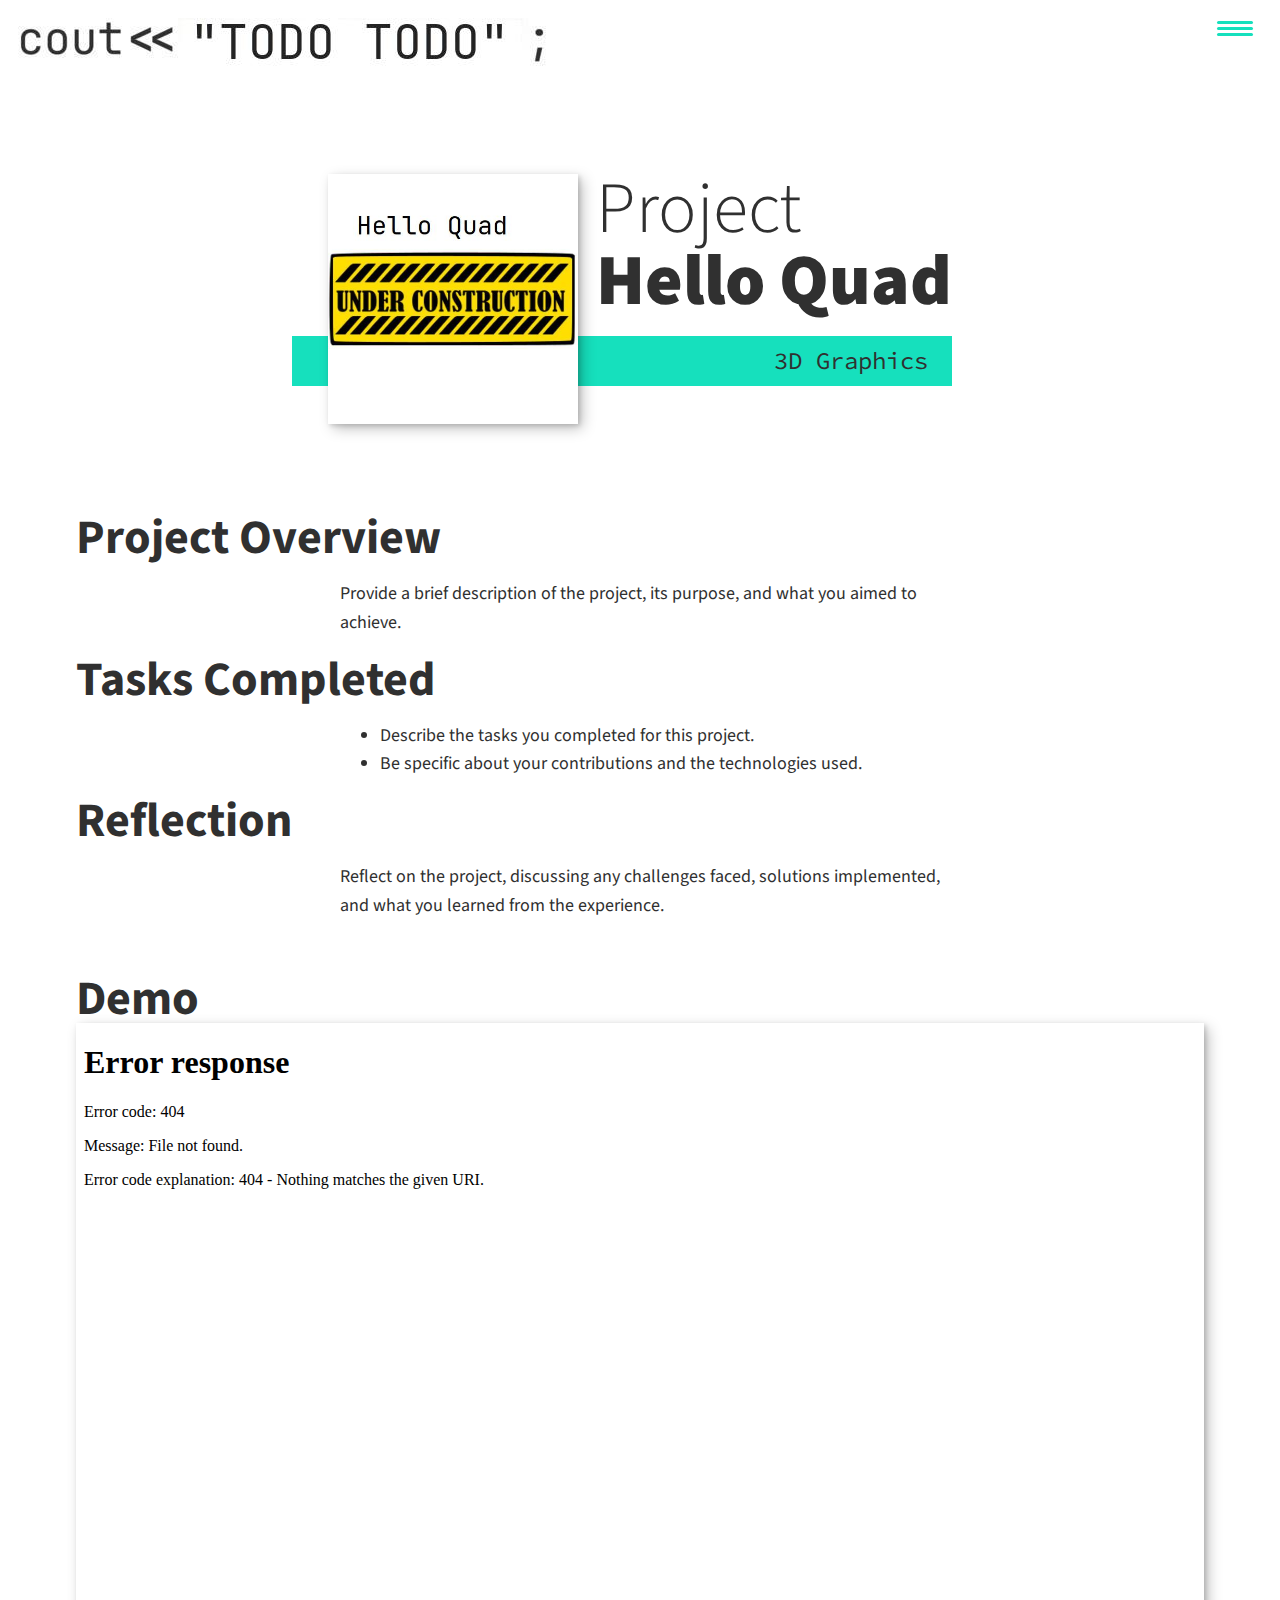
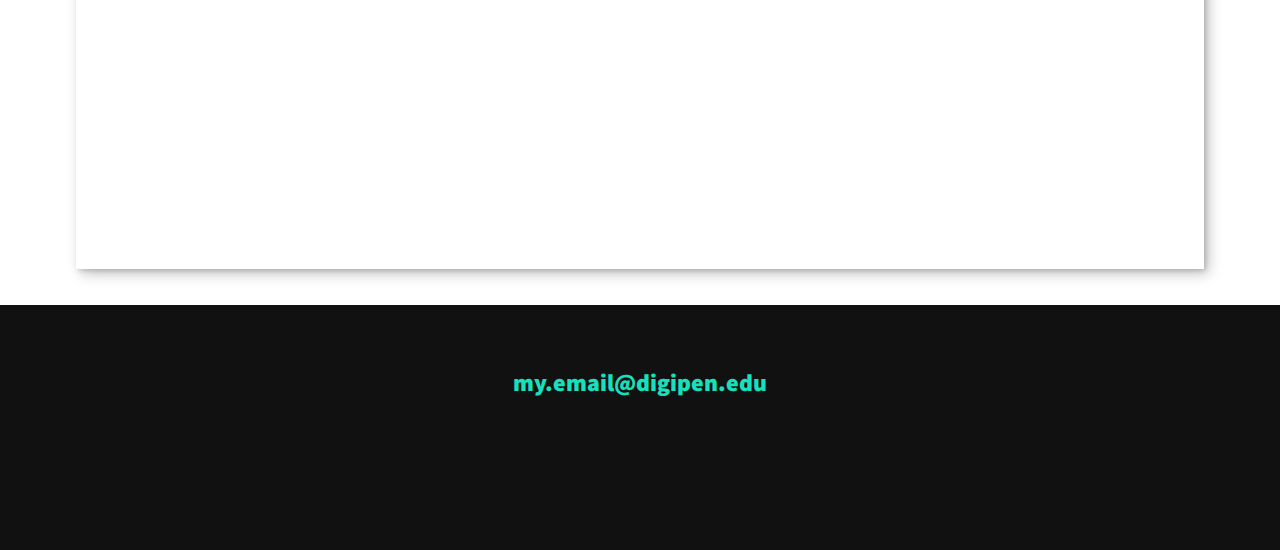
==== portfolio/01_hello.html @ ddee116c "set up" ====
<!-- https://youtu.be/_xkSvufmjEs?si=mh-MXT2ZdUasYAYn&t=3416 -->
<!-- adobe.ly/2GAgF93 -->
<!-- https://scrimba.com/build-and-deploy-your-portfolio-c012 -->
<!DOCTYPE html>
<html lang="en">

<head>
    <meta charset="UTF-8">
    <link rel="icon" type="image/svg+xml" href="../img/face.jpg">

    <!-- Help auto scale for desktop & mobile -->
    <meta name="viewport" content="width=device-width, initial-scale=1.0">
    <title>STUDENT TODO Website</title>

    <!-- Normalize the difference across browsers  https://necolas.github.io/normalize.css/ -->
    <link rel="stylesheet" href="../external/normalize.css">

    <link rel="stylesheet" href="https://cdnjs.cloudflare.com/ajax/libs/font-awesome/5.11.2/css/all.css"
        integrity="sha256-46qynGAkLSFpVbEBog43gvNhfrOj+BmwXdxFgVK/Kvc=" crossorigin="anonymous" />

    <!-- https://fonts.google.com/selection/embed -->
    <link rel="preconnect" href="https://fonts.googleapis.com">
    <link rel="preconnect" href="https://fonts.gstatic.com" crossorigin>
    <link
        href="https://fonts.googleapis.com/css2?family=Source+Code+Pro:ital,wght@0,200..900;1,200..900&family=Source+Sans+3:ital,wght@0,200..900;1,200..900&display=swap"
        rel="stylesheet">

    <link rel="stylesheet" href="../css/style.css">
</head>

<body>
    <header>
        <div class="logo">
            <!-- alt text can be blank since the logo is purely decorative and putting something like logo isn't actually helpful -->
            <img src="../img/cout.jpg" alt="">
        </div>
        <button class="nav-toggle" aria-label="toggle navigation">
            <span class="hamburger"></span>
        </button>
        <nav class="nav">
            <ul class="nav__list">
                <li class="nav__item">
                    <a href="../index.html" class="nav__link">Home</a>
                </li>
                <li class="nav__item">
                    <a href="../index.html#skills" class="nav__link">Skills</a>
                </li>
                <li class="nav__item">
                    <a href="../index.html#about" class="nav__link">About Me</a>
                </li>
                <li class="nav__item">
                    <a href="../index.html#projects" class="nav__link">Projects</a>
                </li>
                <li class="nav__item">
                    <a href="../index.html#resume" class="nav__link">Resume</a>
                </li>
            </ul>
        </nav>
    </header>

    <!-- Introduction -->
    <section class="intro">
        <h1 class="section__title section__title--intro">
            Project <strong>Hello Quad</strong>
        </h1>
        <p class="section__subtitle section__subtitle--intro">3D Graphics</p>
        <img src="../img/portfolio_thumbnails/01_hello.jpg" alt="a picture of this portfolio item" class="intro__img">
    </section>

    <div class="portfolio-item-individual">
        <h2>Project Overview</h2>
        <p>Provide a brief description of the project, its purpose, and what you aimed to achieve.</p>

        <h2>Tasks Completed</h2>
        <ul>
            <li>Describe the tasks you completed for this project.</li>
            <li>Be specific about your contributions and the technologies used.</li>
        </ul>

        <h2>Reflection</h2>
        <p>Reflect on the project, discussing any challenges faced, solutions implemented, and what you learned from the
            experience.</p>
    </div>

    <div class="portfolio-item-individual">
        <h2>Demo</h2>
        <!-- TODO demo the webgl version of the project -->
        <iframe id="demo" src="../webgl/D01HelloQuad/graphics_fun.html"></iframe>
    </div>


    <!-- Footer -->
    <footer class="footer">
        <a href="mailto:my.email@digipen.edu" class="footer__link">my.email@digipen.edu</a>
        <ul class="social-list">
            <li class="social-list__item">
                <a class="social-list__link" href="https://linkedin.com/in/mylinkedinid">
                    <i class="fab fa-linkedin"></i>
                </a>
            </li>
            <li class="social-list__item">
                <a class="social-list__link" href="https://github.com/mygithubid">
                    <i class="fab fa-github"></i>
                </a>
            </li>
            <!-- Want to list more? search : https://fontawesome.com/v5/search?ic=brands -->
        </ul>
    </footer>

    <script src="../js/index.js"></script>

</body>

</html>
---- css/style.css ----
/* make padding within widths rather calculating with total width? */
*,
*::before,
*::after {
  box-sizing: border-box;
}

/* Custom Properties */

:root {
  --ff-primary: "Source Sans 3", sans-serif;
  --ff-secondary: "Source Code Pro", monospace;

  --fw-reg: 300;
  --fw-bold: 900;

  --clr-light: #ffffff;
  --clr-dark: #303030;
  --clr-accent: #16e0bd;

  --fs-h1: 3rem;
  --fs-h2: 2.25rem;
  --fs-h3: 1.25rem;
  --fs-body: 1rem;

  --bs: 0.25em 0.25em 0.75em rgba(0, 0, 0, 0.25),
    0.125em 0.125em 0.25em rgba(0, 0, 0, 0.15);
}

/* With wider screens use differnt/bigger numbers */
@media (min-width: 800px) {
  :root {
    --fs-h1: 4.5rem;
    --fs-h2: 3rem;
    --fs-h3: 1.5rem;
    --fs-body: 1.125rem;
  }
}

/* General Styles */

html {
  scroll-behavior: smooth;
}

body {
  background: var(--clr-light);
  color: var(--clr-dark);
  margin: 0;
  font-family: var(--ff-primary);
  font-size: var(--fs-body);
  line-height: 1.6;
}

section {
  padding: 5em 2em;
}

img {
  display: block;
  max-width: 100%;
}

strong {
  font-weight: var(--fw-bold);
}

:focus {
  outline: 3px solid var(--clr-accent);
  outline-offset: 3px;
}

.btn {
  display: inline-block;
  padding: 0.5em 2.5em;
  background: var(--clr-accent);
  color: var(--clr-dark);
  text-decoration: none;
  cursor: pointer;
  font-size: 0.8rem;
  text-transform: uppercase;
  letter-spacing: 2px;
  font-weight: var(--fw-bold);
  transition: transform 200ms ease-in-out;
}

.btn:hover {
  transform: scale(1.1);
}

/* Typography */

h1,
h2,
h3 {
  line-height: 1;
  margin: 0;
}

h1 {
  font-size: var(--fs-h1);
}

h2 {
  font-size: var(--fs-h2);
}

h3 {
  font-size: var(--fs-h3);
}

.section__title {
  margin-bottom: 0.25rem;
}

.section__title--intro {
  font-weight: var(--fw-reg);
}

.section__title--intro strong {
  display: block;
}

.section__subtitle {
  margin: 0;
  font-size: var(--fs-h3);
}

.section__subtitle--intro,
.section__subtitle--about {
  background: var(--clr-accent);
  padding: 0.25em 1em;
  font-family: var(--ff-secondary);
  margin-bottom: 1em;
}

.section__subtitle--projects {
  color: var(--clr-accent);
  font-weight: var(--fw-bold);
  margin-bottom: 1em;
}

/* header */
header {
  display: flex;
  justify-content: space-between;
  padding: 1em;
}
.logo {
  max-width: 528px;
}

.nav {
  position: fixed;
  background: var(--clr-dark);
  color: var(--clr-light);
  top: 0;
  bottom: 0;
  left: 0;
  right: 0;
  z-index: 100;

  transform: translateX(100%);
  transition: transform 250ms cubic-bezier(0.5, 0, 0.5, 1);
}

.nav__list {
  list-style: none;
  display: flex;
  height: 100%;
  flex-direction: column;
  justify-content: space-evenly;
  align-items: center;
  margin: 0;
  padding: 0;
}

.nav__link {
  color: inherit;
  font-weight: var(--fw-bold);
  font-size: var(--fs-h2);
  text-decoration: none;
}

.nav__link:hover {
  color: var(--clr-accent);
}

.nav-toggle {
  padding: 0.5em;
  background: transparent;
  border: 0;
  cursor: pointer;
  position: absolute;
  right: 1em;
  top: 1em;
  z-index: 1000;
}

.nav-open .nav {
  transform: translateX(0);
}

.nav-open .nav-toggle {
  position: fixed;
}

.nav-open .hamburger {
  transform: rotate(0.625turn);
}

.nav-open .hamburger::before {
  transform: rotate(90deg) translateX(-6px);
}

.nav-open .hamburger::after {
  opacity: 0;
}

.hamburger {
  display: block;
  position: relative;
}

.hamburger,
.hamburger::before,
.hamburger::after {
  background: var(--clr-accent);
  width: 2em;
  height: 3px;
  border-radius: 1em;
  transition: transform 250ms ease-in-out;
}

.hamburger::before,
.hamburger::after {
  content: "";
  position: absolute;
  left: 0;
  right: 0;
}

.hamburger::before {
  top: 6px;
}
.hamburger::after {
  bottom: 6px;
}

/* Intro Section */
.intro {
  position: relative;
  z-index: 2;
}

.intro-bg {
  position: absolute;
  top: 0;
  left: 0;
  width: 100%;
  height: 100%;
  overflow: hidden;
  z-index: -2;
}

.intro-bg iframe {
  width: 100%;
  height: 100%;
  border: none;
  position: absolute;
  top: 0;
  left: 0;
}

.intro__img {
  box-shadow: var(--bs);
}

.section__subtitle--intro {
  display: inline-block;
}

@media (min-width: 600px) {
  .intro {
    display: grid;
    width: min-content;
    margin: 0 auto;
    column-gap: 1em;
    grid-template-areas:
      "img title"
      "img subtitle";
    grid-template-columns: min-content max-content;
  }

  .intro__img {
    grid-area: img;
    min-width: 250px;
    position: relative;
    z-index: 2;
  }

  .section__subtitle--intro {
    align-self: start;
    grid-column: -1/1;
    grid-row: 2;
    text-align: right;
    position: relative;
    left: -1.5em;
    width: calc(100% + 1.5em);
  }
}

/* my services section */

.my-services {
  background-color: var(--clr-dark);
  background-image: url(../img/skills-bg.jpg);
  background-size: cover;
  background-blend-mode: overlay;
  color: var(--clr-light);
  text-align: center;
}

.section__title--services {
  color: var(--clr-accent);
  position: relative;
}

.section__title--services::after {
  content: "";
  display: block;
  width: 2em;
  height: 1px;
  margin: 0.5em auto 1em;
  background: var(--clr-light);
  opacity: 0.25;
}

.services {
  margin-bottom: 4em;
}

.service {
  max-width: 500px;
  margin: 0 auto;
}

@media (min-width: 800px) {
  .services {
    display: flex;
    max-width: 1000px;
    margin-left: auto;
    margin-right: auto;
  }

  .service + .service {
    margin-left: 2em;
  }
}

/* About Me */

.about-me {
  max-width: 1000px;
  margin: 0 auto;
}

.about-me__img {
  box-shadow: var(--bs);
}

@media (min-width: 600px) {
  .about-me {
    display: grid;
    grid-template-columns: 1fr 200px;
    grid-template-areas:
      "title img"
      "subtitle img"
      "text img";
    column-gap: 2em;
  }

  .section__title--about {
    grid-area: title;
  }

  .section__subtitle--about {
    grid-column: 1 / -1;
    grid-row: 2;
    position: relative;
    left: -1em;
    width: calc(100% + 2em);
    padding-left: 1em;
    padding-right: calc(200px + 2.5em);
  }

  .about-me__img {
    grid-area: img;
    position: relative;
    z-index: 2;
  }
}

/* Portfolio / My projects */

.my-projects {
  background-color: var(--clr-dark);
  color: var(--clr-light);
  text-align: center;
}

.portfolio {
  display: grid;
  grid-template-columns: repeat(auto-fit, minmax(300px, 1fr));
  max-width: 1200px;
  margin: 0 auto;
}

.portfolio__item {
  background: var(--clr-dark);
  overflow: hidden;
}

.portfolio__img {
  transition: transform 750ms cubic-bezier(0.5, 0, 0.5, 1), opacity 250ms linear;
}

.portfolio__item:focus {
  position: relative;
  z-index: 2;
}

.portfolio__img:hover,
.portfolio__item:focus .portfolio__img {
  transform: scale(1.2);
  opacity: 0.75;
}

/*--------------------------------------------------------------
# Resume Section
--------------------------------------------------------------*/

.section__title--resume {
  text-align: center;
}

.my-resume {
  display: flex;
  flex-direction: column;
  align-items: center;
}

.resume-section h3 {
  color: var(--clr-dark);
  text-align: center;
}

.resume-section .resume-item {
  padding: 0 0 20px 20px;
  margin-top: -18px;
  border-left: 2px solid var(--clr-accent);
  position: relative;
  max-width: 1000px;
}

.resume-section .resume-item b {
  text-transform: uppercase;
  color: color-mix(in srgb, var(--clr-accent), transparent 5%);
  position: sticky;
}

.resume-section .resume-item::before {
  content: "";
  position: absolute;
  width: 16px;
  height: 16px;
  border-radius: 50px;
  left: -9px;
  top: 0;
  background: var(--clr-light);
  border: 2px solid var(--clr-accent);
}

/* Footer */

.footer {
  background: #111;
  color: var(--clr-accent);
  text-align: center;
  padding: 2.5em 0;
  font-size: var(--fs-h3);
}

.footer a {
  color: inherit;
  text-decoration: none;
}

.footer__link {
  font-weight: var(--fw-bold);
}

.footer__link:hover,
.social-list__link:hover {
  opacity: 0.7;
}

.footer__link:hover {
  text-decoration: underline;
}

.social-list {
  list-style: none;
  display: flex;
  justify-content: center;
  margin: 2em 0 0;
  padding: 0;
}

.social-list__item {
  margin: 0 0.5em;
}

.social-list__link {
  padding: 0.5em;
}

/* individual portfolio item styles */

.portfolio-item-individual {
  padding: 0 2em 2em;
  max-width: 1200px;
  margin: 0 auto;
}

.portfolio-item-individual p,
.portfolio-item-individual ul {
  max-width: 600px;
  margin-left: auto;
  margin-right: auto;
}

.portfolio-item-individual iframe {
  box-shadow: var(--bs);
  display: block;
  max-width: 1200px;
  width: 100%;
  height: auto;
  aspect-ratio: 4 / 3; /* Maintain aspect ratio */
  margin: 0 auto; /* Centering */
  border: none;
}
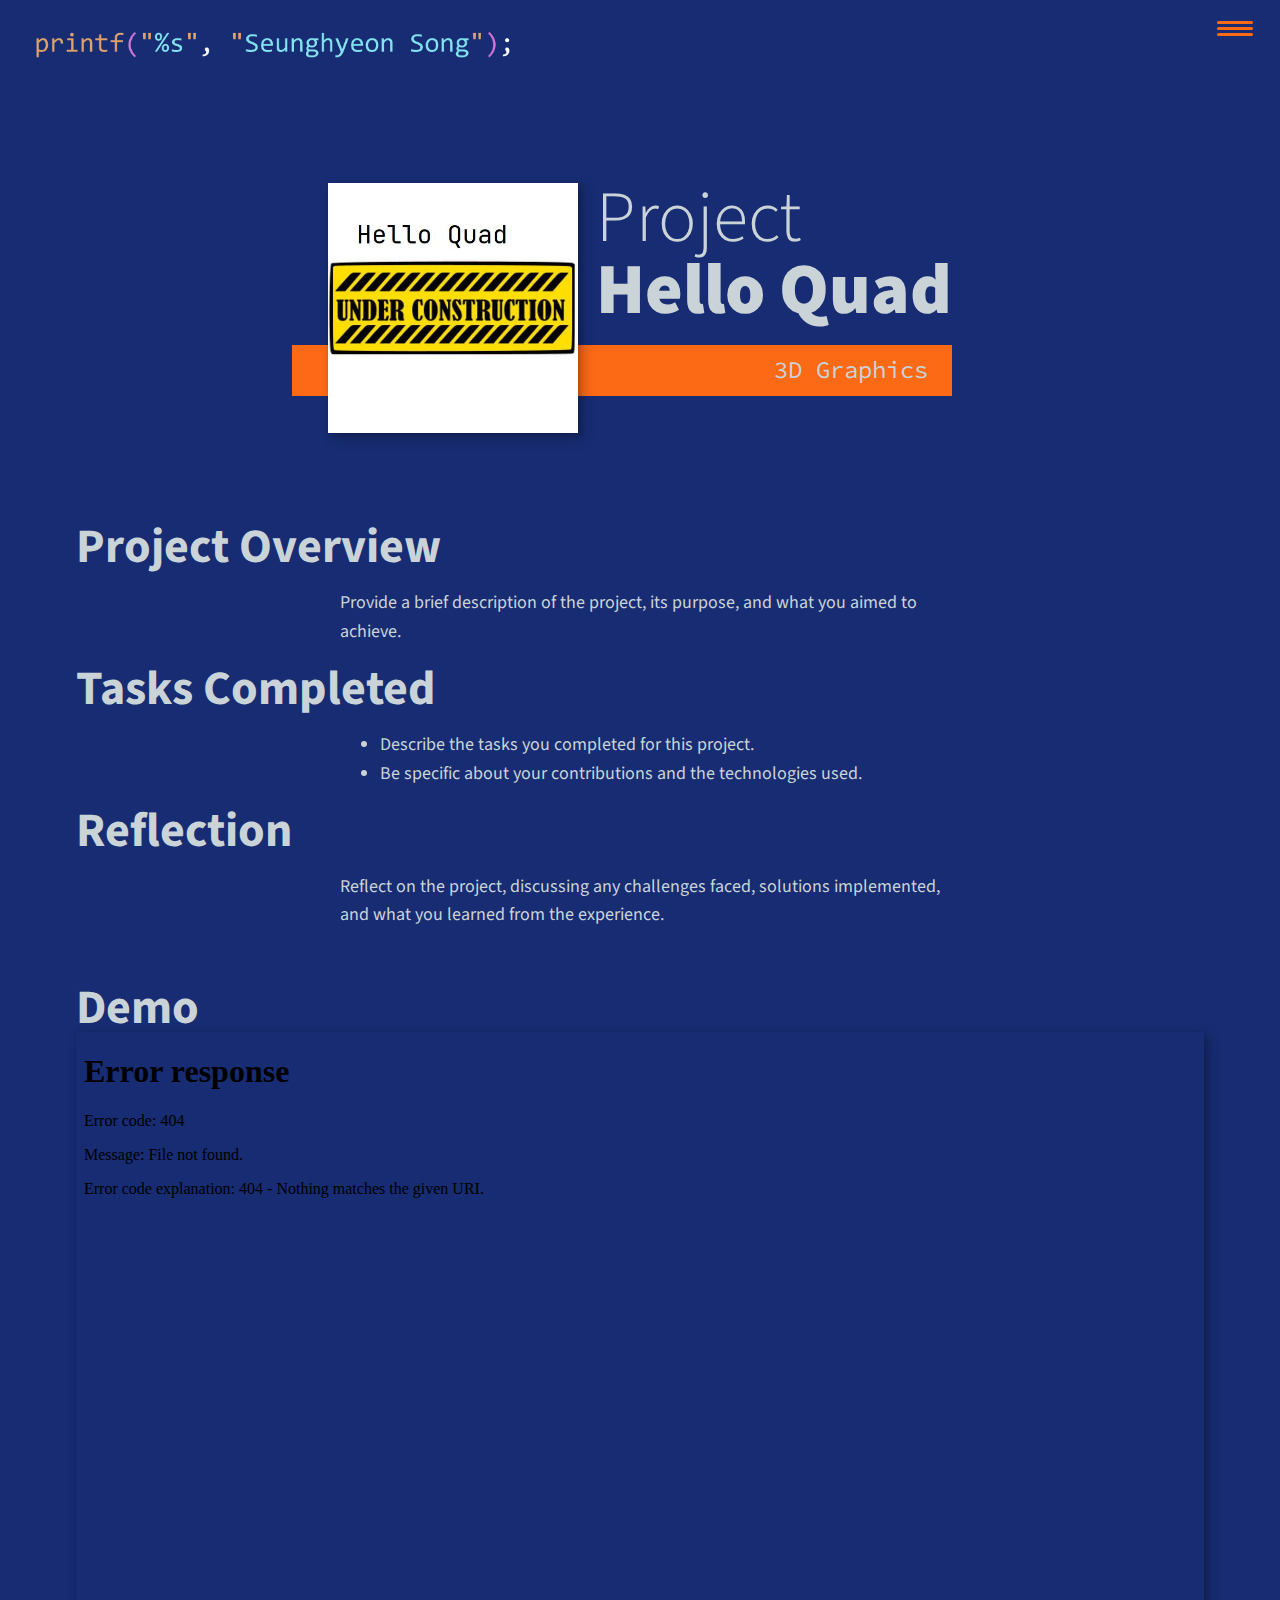
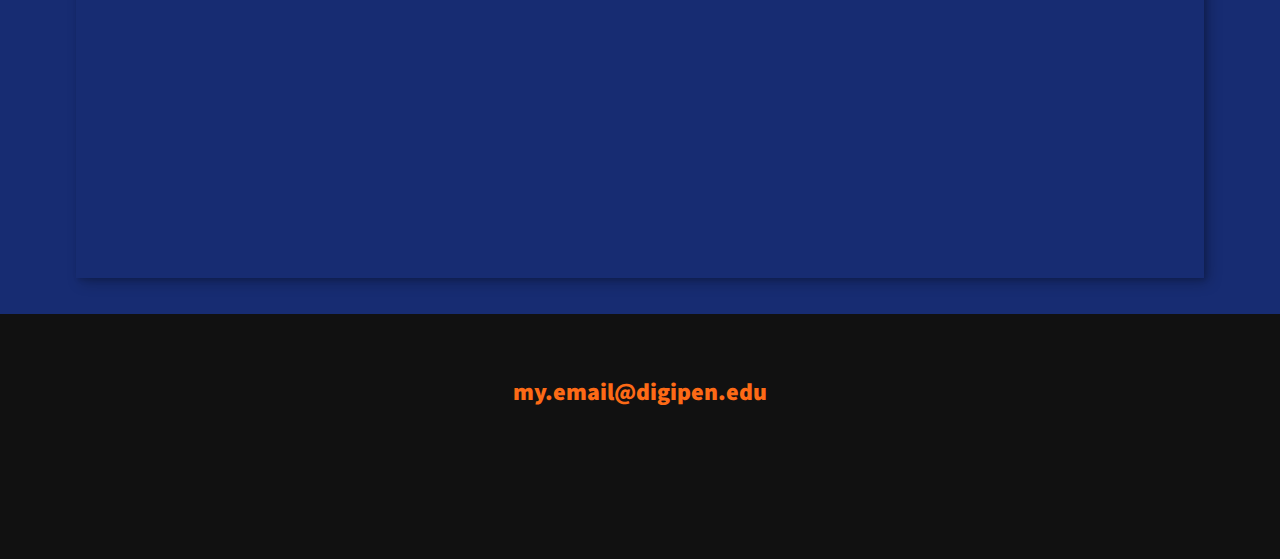
==== commit ff9018e2: "Base test" ====
--- a/portfolio/01_hello.html
+++ b/portfolio/01_hello.html
@@ -10,7 +10,7 @@
 
     <!-- Help auto scale for desktop & mobile -->
     <meta name="viewport" content="width=device-width, initial-scale=1.0">
-    <title>STUDENT TODO Website</title>
+    <title>Seunghyeon Song Website</title>
 
     <!-- Normalize the difference across browsers  https://necolas.github.io/normalize.css/ -->
     <link rel="stylesheet" href="../external/normalize.css">
--- a/css/style.css
+++ b/css/style.css
@@ -14,9 +14,9 @@
   --fw-reg: 300;
   --fw-bold: 900;
 
-  --clr-light: #ffffff;
-  --clr-dark: #303030;
-  --clr-accent: #16e0bd;
+  --clr-light: #172c72;
+  --clr-dark: #c9d3d8;
+  --clr-accent: #fd6a16;
 
   --fs-h1: 3rem;
   --fs-h2: 2.25rem;
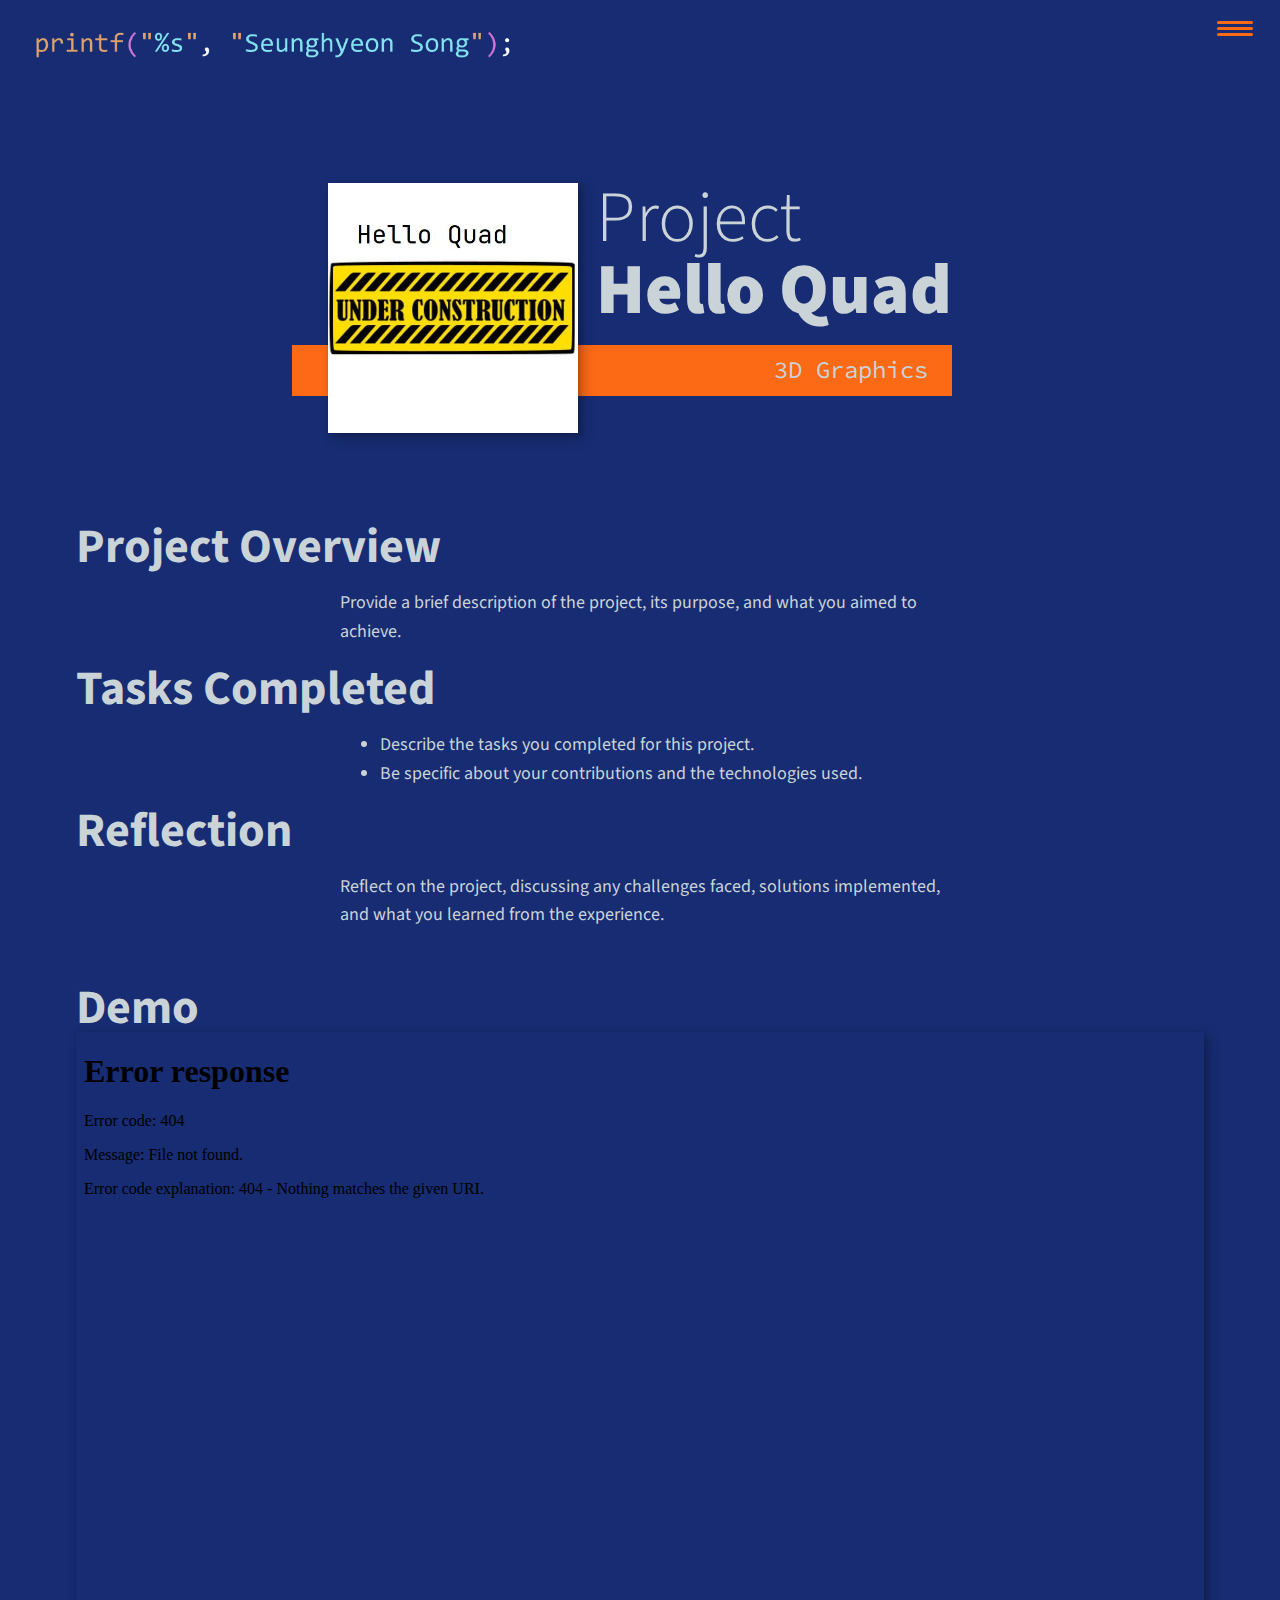
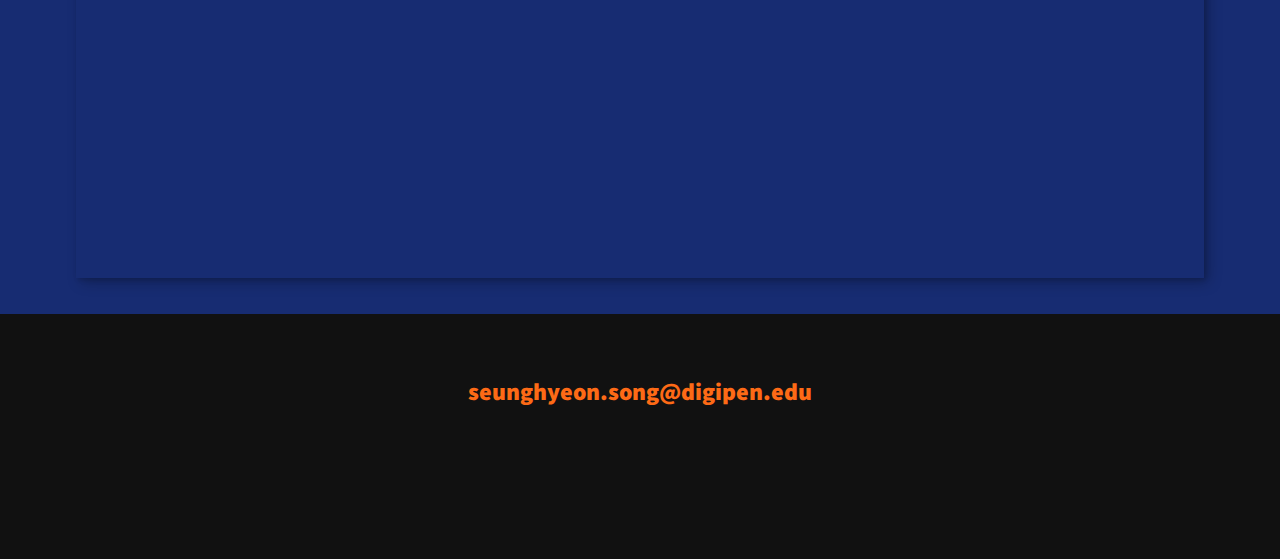
==== commit 1b097949: "for safe" ====
--- a/portfolio/01_hello.html
+++ b/portfolio/01_hello.html
@@ -91,15 +91,15 @@
 
     <!-- Footer -->
     <footer class="footer">
-        <a href="mailto:my.email@digipen.edu" class="footer__link">my.email@digipen.edu</a>
+        <a href="mailto:seunghyeon.song@digipen.edu" class="footer__link">seunghyeon.song@digipen.edu</a>
         <ul class="social-list">
             <li class="social-list__item">
-                <a class="social-list__link" href="https://linkedin.com/in/mylinkedinid">
+                <a class="social-list__link" href="https://www.linkedin.com/in/%EC%8A%B9%ED%98%84-%EC%86%A1-07a75733b/">
                     <i class="fab fa-linkedin"></i>
                 </a>
             </li>
             <li class="social-list__item">
-                <a class="social-list__link" href="https://github.com/mygithubid">
+                <a class="social-list__link" href="https://github.com/SeunghyeonSong">
                     <i class="fab fa-github"></i>
                 </a>
             </li>
